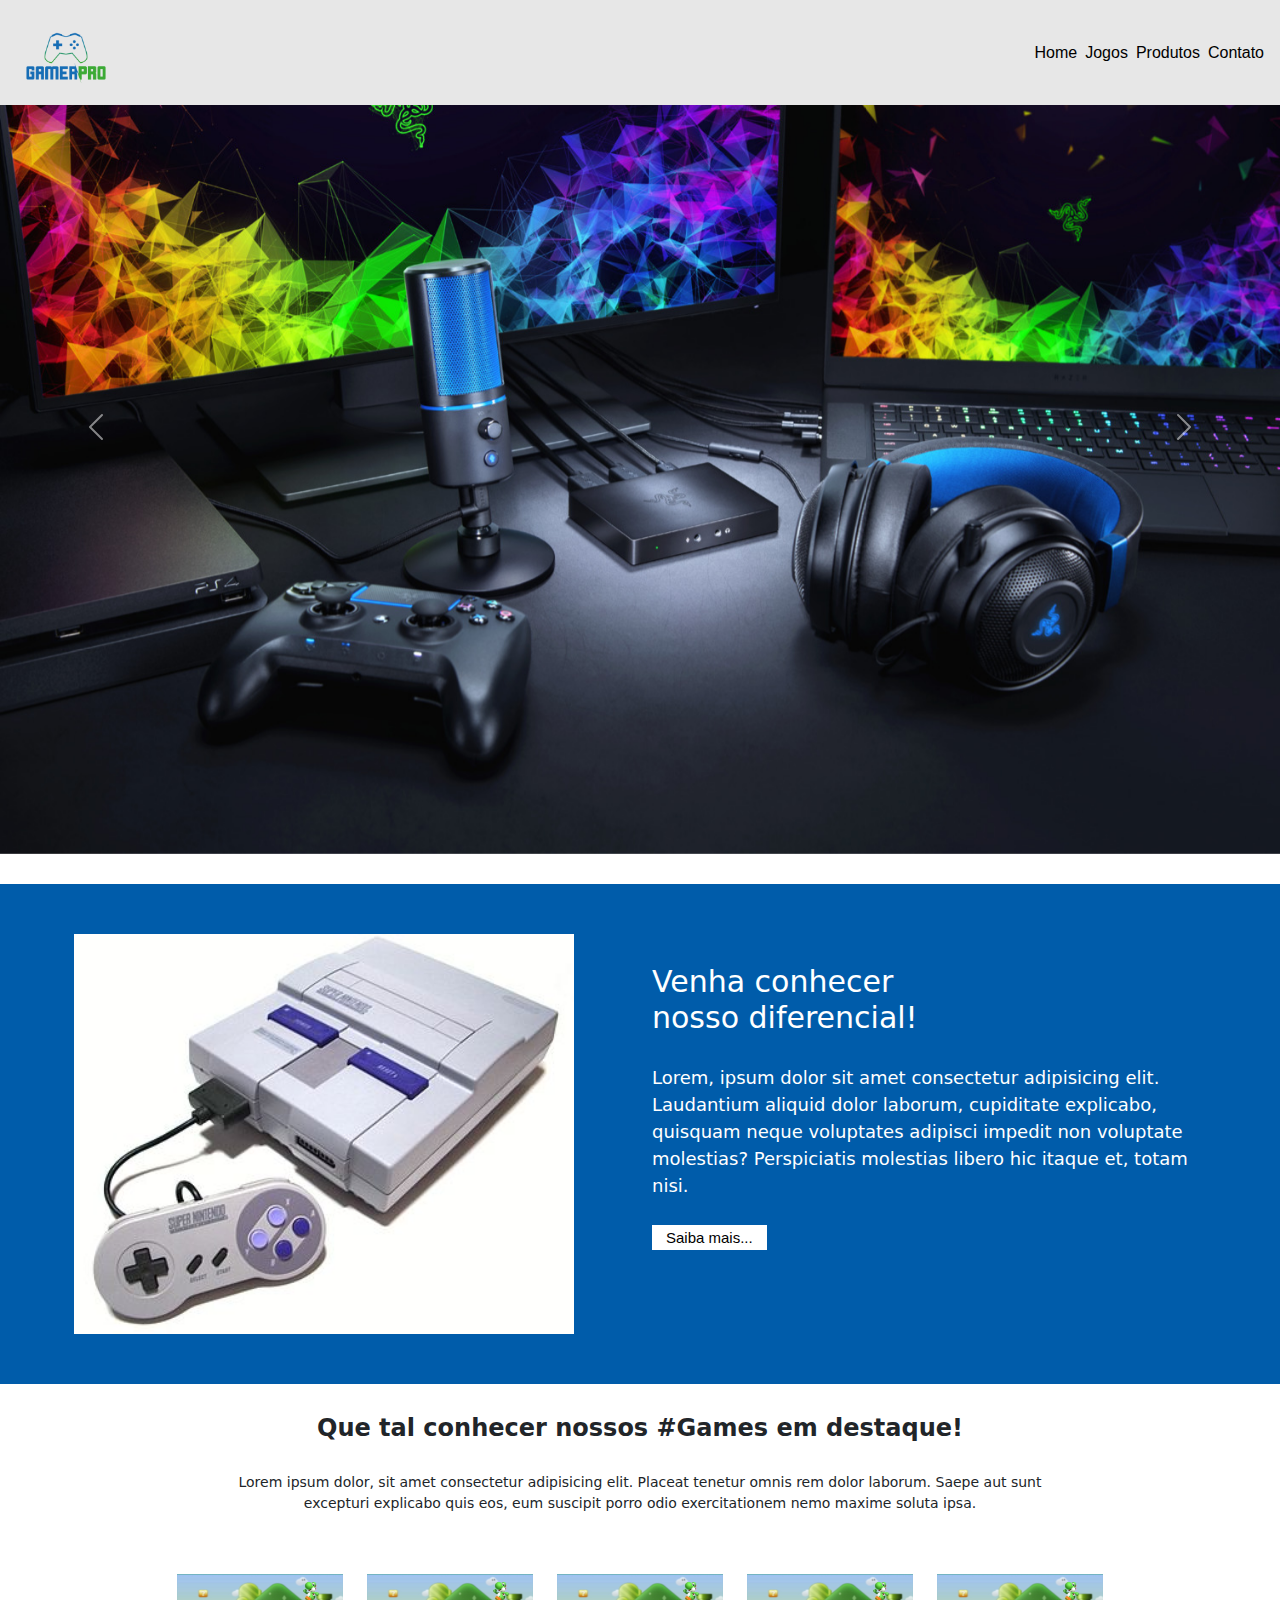
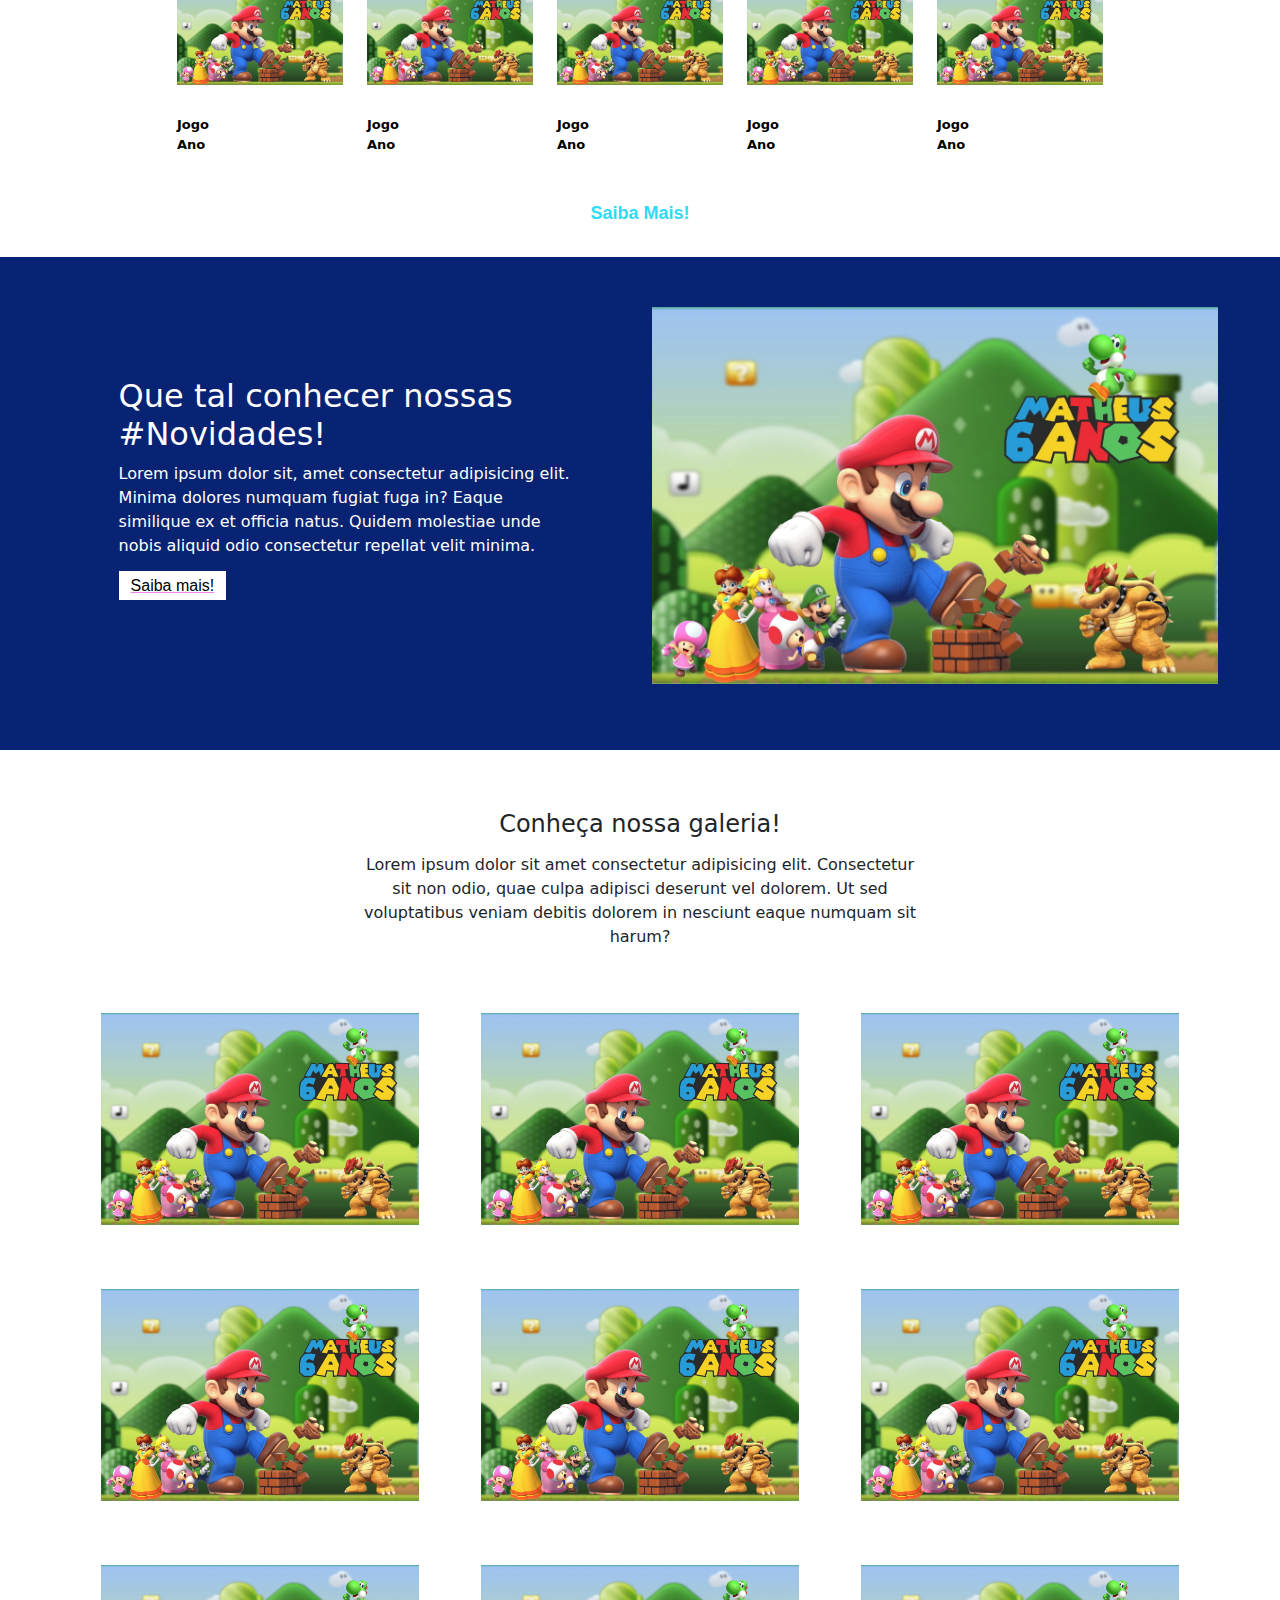
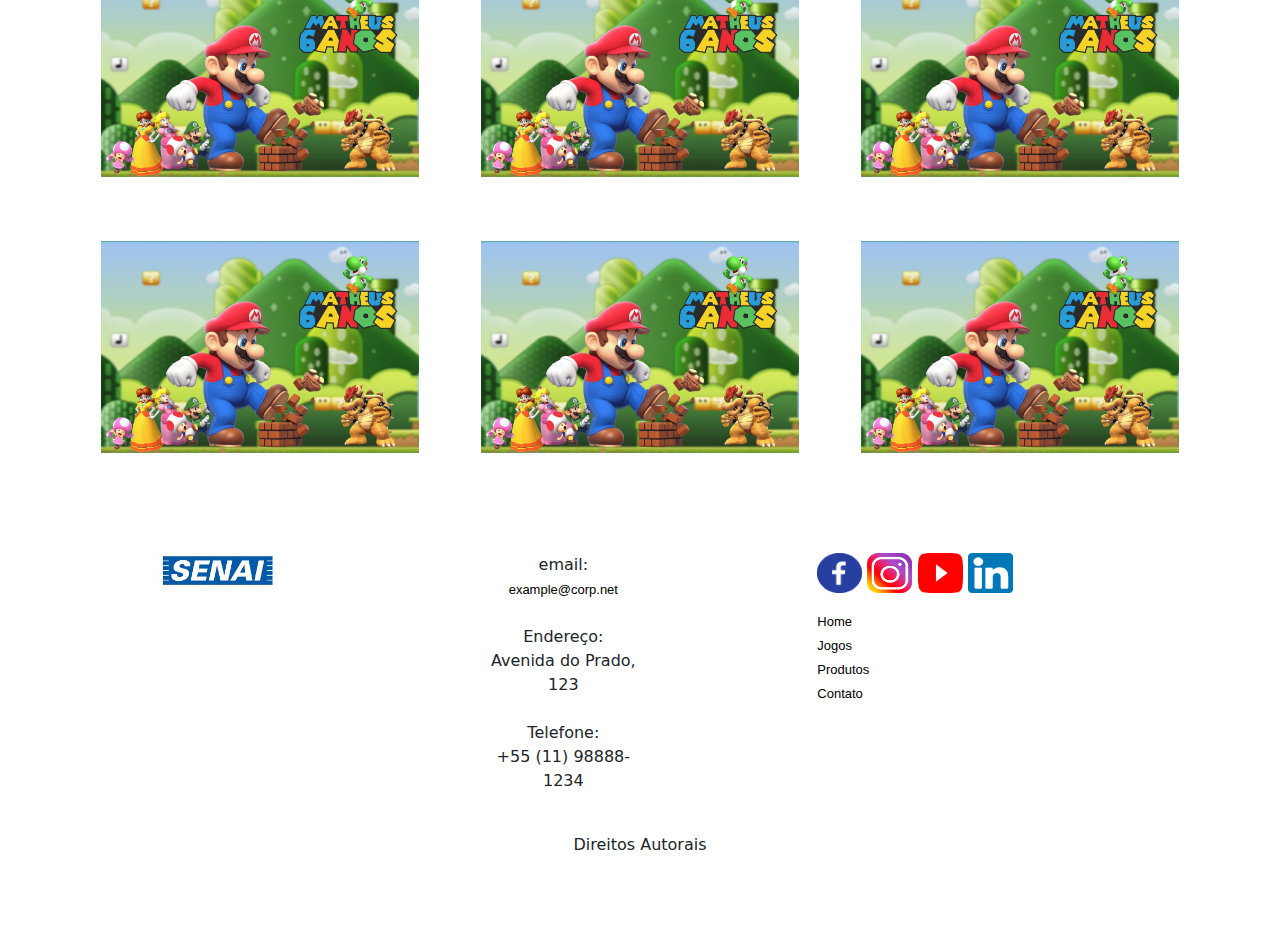
==== contato.html @ f7aa0a2d "PRJ GamerPRO rev.9" ====
<!DOCTYPE html>
<html lang="pt-br">
<head>
    <meta charset="UTF-8">
    <meta http-equiv="X-UA-Compatible" content="IE=edge">
    <meta name="viewport" content="width=device-width, initial-scale=1.0">
    <link rel="stylesheet" type="text/css" href="./bootstrap/css/bootstrap.min.css">
    <link rel="stylesheet" type="text/css" href="./css/style.css">
    <link rel="shortcut icon" href="./img/_ico/brazil-.ico">
    <title>.:: Site Games | GamerPRO ::.</title>
</head>
<body>
    <!-- Aula 27/09/2022 -->
    <!-- Início do Menu Responsivo-->
    <header id="header">
        <a id="logo" href="index.html"><img src="./img/selection/gamerPRO_logo.png" alt="Logo GamerPRO"></a>
        <nav id="nav">
            <button aria-label="Abrir Menu" id="btn-mobile" aria-haspopup="true" aria-controls="menu" aria-expanded="false">
                <span id="hamburger"></span>
            </button>
            <ul id="menu" role="menu">
                <li><a class="linkMenu" href="index.html">Home</a></li>
                <li><a class="linkMenu" href="jogos.html">Jogos</a></li>
                <li><a class="linkMenu" href="produtos.html">Produtos</a></li>
                <li><a class="linkMenu" href="contato.html">Contato</a></li>
            </ul>
        </nav>
    </header>
    <!-- Fim do menu responsivo -->

    <!-- Início do Carousel Página Principal -->
    <div id="carouselExampleInterval" class="carousel slide" data-bs-ride="carousel">
        <div class="carousel-inner">
                <div class="carousel-item active" data-bs-interval="500">
                    <img src="./img/selection/slide_01.png"
                    class="d-block w-100"
                    alt="..."
                    />
                </div>
                <div class="carousel-item" data-bs-interval="1000">
                    <img src="./img/selection/slide_02.jpg"
                    class="d-block w-100"
                    alt="..."
                    />
                </div>
                <div class="carousel-item">
                    <img src="./img/selection/slide_03.jpg"
                    class="d-block w-100"
                    alt="..."
                    />
                </div>
            </div>   
            <button
                class="carousel-control-prev"
                data-bs-target="#carouselExampleInterval"
                type="button"
                data-bs-slide="prev"
            >
            <span class="carousel-control-prev-icon" aria-hidden="true"></span>
            <span class="visually-hidden">Anterior</span>
            </button>
            <button
                class="carousel-control-next"
                data-bs-target="#carouselExampleInterval"
                type="button"
                data-bs-slide="next"
            >
            <span class="carousel-control-next-icon" aria-hidden="true"></span>
            <span class="visually-hidden">Próximo</span>
            </button>
    </div>
    <!-- Fim do Carousel da Página Principal-->
    <!-- Início do Banner -->
    <div class="section-banner-home">
        <div class="container-fluid">
            <div class="row m-0">
                <div class="col-12 col-md-6">
                    <figure>
                        <img src="./img/400px-Super_Nintendo.jpg" class="img-fluid" alt="banner-home">
                    </figure>
                </div>
                <div class="col-12 col-md-6">
                    <section class="texto-banner d-none d-md-block">
                        <h1>Venha conhecer nosso diferencial!</h1>
                        <p class="d-none d-md-block">Lorem, ipsum dolor sit amet consectetur adipisicing elit. Laudantium aliquid dolor laborum, cupiditate explicabo, quisquam neque voluptates adipisci impedit non voluptate molestias? Perspiciatis molestias libero hic itaque et, totam nisi.</p>
                        <a href="jogos.html">Saiba mais...</a>
                    </section>
                </div>
            </div>
        </div>
    </div>
    <!-- Fim Banner -->
    <!-- Início Área Destaque-->
    <div class="destaque">
        <div class="container">
            <div class="row d-flex justify-content-center">
                <!-- início da tag section com texto de destaque -->
                <section class="col-12">
                    <h2>Que tal conhecer nossos #Games em destaque!</h2>
                    <p>Lorem ipsum dolor, sit amet consectetur adipisicing elit. Placeat tenetur omnis rem dolor laborum. Saepe aut sunt excepturi explicabo quis eos, eum suscipit porro odio exercitationem nemo maxime soluta ipsa.</p>
                </section>
                <!-- Fim da tag section com o texto de destaque-->
                <!-- Início Imagem 1 -->
                <div class="col-6 col-md-2 pr-0">
                    <figure>
                        <a href="jogos.html"><img src="./img/painel-super-mario-bros.jpg" alt="Galeria" width="100%"></a>
                        <figcaption>Jogo <br> Ano </figcaption>
                    </figure>
                </div>
                <!-- Fim Imagem 1 -->
                <!-- Início Imagem 2 -->
                <div class="col-6 col-md-2 pr-0">
                    <figure>
                        <a href="jogos.html"><img src="./img/painel-super-mario-bros.jpg" alt="Galeria" width="100%"></a>
                        <figcaption>Jogo <br> Ano </figcaption>
                    </figure>
                </div>
                <!-- Fim Imagem 2 -->
                <!-- Início Imagem 3 -->
                <div class="col-6 col-md-2 pr-0">
                    <figure>
                        <a href="jogos.html"><img src="./img/painel-super-mario-bros.jpg" alt="Galeria" width="100%"></a>
                        <figcaption>Jogo <br> Ano </figcaption>
                    </figure>
                </div>
                <!-- Fim Imagem 3 -->
                <!-- Início Imagem 4 -->
                <div class="col-6 col-md-2 pr-0">
                    <figure>
                        <a href="jogos.html"><img src="./img/painel-super-mario-bros.jpg" alt="Galeria" width="100%"></a>
                        <figcaption>Jogo <br> Ano </figcaption>
                    </figure>
                </div>
                <!-- Fim Imagem 4 -->
                <!-- Início Imagem 5 -->
                <div class="col-6 col-md-2 pr-0">
                    <figure>
                        <a href="jogos.html"><img src="./img/painel-super-mario-bros.jpg" alt="Galeria" width="100%"></a>
                        <figcaption>Jogo <br> Ano </figcaption>
                    </figure>
                </div>
                <!-- Fim Imagem 5 -->
                
                <!-- Início saiba mais -->
                <div class="col-12">
                    <a href="#">Saiba Mais!</a>
                </div>
                <!-- Fim saiba mais -->
            </div>
        </div>
    </div>
    <!-- Início área novidades -->
    <div class="novidades">
        <div class="container-fluid">
            <div class="row">
                <!-- início texto novidades-->
                <div class="col-md-6">
                    <section class="text-body">
                        <h2>Que tal conhecer nossas #Novidades!</h2>
                        <p>Lorem ipsum dolor sit, amet consectetur adipisicing elit. Minima dolores numquam fugiat fuga in? Eaque similique ex et officia natus. Quidem molestiae unde nobis aliquid odio consectetur repellat velit minima.</p>
                        <a class="btn-banner" href="#" target="_blank">Saiba mais!</a>
                    </section>
                </div>
                <!-- fim texto novidades -->
                <!-- Início imagem novidades -->
                <div class="col-md-6">
                    <figure>
                        <img src="./img/painel-super-mario-bros.jpg" class="img-fluid" alt="banner-home">
                    </figure>
                </div>
                <!-- fim imagem novidades -->
            </div>
        </div>
    </div>
    <!-- Início Galeria -->
    <div class="galeria d-flex align-items-center">
        <div class="container">
            <div class="row">
                <!-- início texto galerias -->
                <div class="col-12">
                    <section class="texto-galeria">
                        <h2>Conheça nossa galeria!</h2>
                        <p>Lorem ipsum dolor sit amet consectetur adipisicing elit. Consectetur sit non odio, quae culpa adipisci deserunt vel dolorem. Ut sed voluptatibus veniam debitis dolorem in nesciunt eaque numquam sit harum?</p>
                    </section>
                </div>
                <!-- fim texto galerias-->
                <!-- início imagem 1 da galeria-->
                <div class="gallery col-6 col-md-3">
                    <img src="./img/painel-super-mario-bros.jpg" class="img-fluid" alt="img-galeria">
                </div>
                <!-- fim imagem 1 da galeria-->
                <!-- início imagem 2 da galeria-->
                <div class="gallery col-6 col-md-3">
                    <img src="./img/painel-super-mario-bros.jpg" class="img-fluid" alt="img-galeria">
                </div>
                <!-- fim imagem 2 da galeria-->
                <!-- início imagem 3 da galeria-->
                <div class="gallery col-6 col-md-3">
                    <img src="./img/painel-super-mario-bros.jpg" class="img-fluid" alt="img-galeria">
                </div>
                <!-- fim imagem 3 da galeria-->
                <!-- início imagem 4 da galeria-->
                <div class="gallery col-6 col-md-3">
                    <img src="./img/painel-super-mario-bros.jpg" class="img-fluid" alt="img-galeria">
                </div>
                <!-- fim imagem 4 da galeria-->
                <!-- início imagem 5 da galeria-->
                <div class="gallery col-6 col-md-3">
                    <img src="./img/painel-super-mario-bros.jpg" class="img-fluid" alt="img-galeria">
                </div>
                <!-- fim imagem 5 da galeria-->
                <!-- início imagem 6 da galeria-->
                <div class="gallery col-6 col-md-3">
                    <img src="./img/painel-super-mario-bros.jpg" class="img-fluid" alt="img-galeria">
                </div>
                <!-- fim imagem 6 da galeria-->
                <!-- início imagem 7 da galeria-->
                <div class="gallery col-6 col-md-3">
                    <img src="./img/painel-super-mario-bros.jpg" class="img-fluid" alt="img-galeria">
                </div>
                <!-- fim imagem 7 da galeria-->
                <!-- início imagem 8 da galeria-->
                <div class="gallery col-6 col-md-3">
                    <img src="./img/painel-super-mario-bros.jpg" class="img-fluid" alt="img-galeria">
                </div>
                <!-- fim imagem 8 da galeria-->
                <!-- início imagem 9 da galeria-->
                <div class="gallery col-6 col-md-3">
                    <img src="./img/painel-super-mario-bros.jpg" class="img-fluid" alt="img-galeria">
                </div>
                <!-- fim imagem 9 da galeria-->
                <!-- início imagem 10 da galeria-->
                <div class="gallery col-6 col-md-3">
                    <img src="./img/painel-super-mario-bros.jpg" class="img-fluid" alt="img-galeria">
                </div>
                <!-- fim imagem 10 da galeria-->
                <!-- início imagem 11 da galeria-->
                <div class="gallery col-6 col-md-3">
                    <img src="./img/painel-super-mario-bros.jpg" class="img-fluid" alt="img-galeria">
                </div>
                <!-- fim imagem 11 da galeria-->
                <!-- início imagem 12 da galeria-->
                <div class="gallery col-6 col-md-3">
                    <img src="./img/painel-super-mario-bros.jpg" class="img-fluid" alt="img-galeria">
                </div>
                <!-- fim imagem 12 da galeria-->

                <!-- início footer -->
                <footer class="rodape">
                    <div class="container">
                        <div class="row m-0">
                            <!-- início da logomarca -->
                            <div class="col-md-4">
                                <figure>
                                    <img src="./img/senai_small.jpg" alt="logo-rodape" width="40%">
                                </figure>
                            </div>
                            <!-- fim da logomarcar -->
                            <!-- início do texto rodape -->
                            <div class="col-md-4">
                                <div class="info-contato">
                                    <p>email:</p>
                                    <p><a href="mailto:example@corp.net">example@corp.net</a></p><br>
                                    <p>Endereço:</p>
                                    <p>Avenida do Prado, 123</p><br>
                                    <p>Telefone:</p>
                                    <p>+55 (11) 98888-1234</p>
                                </div>
                            </div>
                            <!-- fim do texto -->
                            <!-- início das mídias sociais -->
                            <div class="col-md-4">
                                <figure class="redes-sociais">
                                    <a href="https://facebook.com"><img src="./img/face.png"></a>
                                    <a href="https://instagram.com"><img src="./img/insta.png"></a>
                                    <a href="https://youtube.com"><img src="./img/youtube.png"></a>
                                    <a href="https://linkedin.com"><img src="./img/linkedin.png"></a>
                                </figure>
                                <br>
                                <!-- Repetir opções do menu do Site -->
                                <a href="index.html">Home</a><br>
                                <a href="#">Jogos</a><br>
                                <a href="#">Produtos</a><br>
                                <a href="#">Contato</a><br>
                            </div>
                            <!-- fim das mídias sociais -->
                            <div class="col-12">
                                <p class="direitos">Direitos Autorais</p>
                            </div>
                            <!-- fim direitos autorais -->
                        </div>
                    </div>
                </footer>
                <!-- fim texto galeria -->
            </div>
        </div>
    </div>

</body>

    <script type="text/javascript" src="./bootstrap/js/bootstrap.min.js"></script>

    <script type="text/javascript" src="./js/script_menu.js"></script>

</html>
---- css/style.css ----
/* Aula 27/09/2022 - Aplicando definições em CSS - Projeto GamerPRO */
body, ul {
    margin: 0px;
    padding: 0px;
}
a {
   color: black;
   text-decoration: none;
   font-family: sans-serif; 
}
#header #menu a:hover {
    background: rgba(0, 0, 0, 0.05); 
}
#logo img {
    float: left;
    height: 80px;
    position: relative;
    top: 5px;
    left: 10px;
}

#header {
    width: 100%;
    position: fixed; /* Adicionando Position e Z-Index */
    z-index: 90;
    box-sizing: border-box;
    height: 105px;
    padding: 1rem;
    display: flex;
    align-items: center;
    justify-content: space-between;
    background: #e7e7e7;
}
#menu {
    display: flex;
    list-style: none;
    gap: 0.5rem;
}
#btn-mobile {
    display: none;
}
#carouselExampleInterval {
    position: relative;
    z-index: 10;
    gap: 0.5rem;
}
#carouselExampleInterval img {
    height: auto;
}

@media (max-width: 600px) {
    #menu {
        display: block;
        position: absolute;
        width: 15em;
        top: 70px;
        right: 0px;
        background: #e7e7e7;
        transition: 0.6s;
        z-index: 1000;
        height: 0px;
        padding-left: 5px;
        visibility: hidden;
        overflow-y: hidden;
    }
    #menu li {
        padding-top: 30px;
        padding-bottom: 0px;
        margin: 0 1rem;
        border-bottom: 2px solid rgba(0, 0, 0, 0.05);
    }
    #nav.active #menu {
        height: calc(100vh - 70px); /* em PX é o tamanha da FAIXA do MENU*/
        visibility: visible;
        overflow-y: hidden;
    }
    #btn-mobile {
        display: flex;
        padding: 0.5rem 1rem;
        font-size: 1rem;
        border: none;
        background: none;
        cursor: pointer;
        gap: 0.5rem;
    }
    #hamburger {
        border-top: 2px solid;
        width: 25px;
    }
    #hamburger::after,
    #hamburger::before {
        content: '';
        display: block;
        width: 25px;
        height: 2px;
        background: currentColor;
        margin-top: 5px;
        transition: 0.3s;
        position: relative;
    }
    #nav.active #hamburger {
        border-top-color: transparent;
    }
    #nav.active #hamburger::before {
        transform: rotate(135deg);
    }
    #nav.active #hamburger::after {
        transform: rotate(-135deg);
        top: -7px;
    }
    /* CSS página media.html */

    .embed-container {
        position: relative;
        padding-bottom: 56,25%;
        height: 100px;
        max-width: 100%;
        margin-top: 30px;
        margin-bottom: 30px;
        padding-top: 100px;
    }

    .embed-container iframe, .embed-container object, .embed-container embed {
        position: relative;
        top: 0;
        left: 0;
        width: 100%;
        height: 100%;
    }

}

/* CSS configurando Banner */

.section-banner-home {
    width: 100%;
    height: 500px;
    padding: 50px;
    margin: 30px auto;
    background-color: #005caa;
}
.section-banner-home img {
    height: 400px;
}
.section-banner-home .texto-banner {
    margin-top: 30px;
    font-size: 22px;
}
.section-banner-home .texto-banner h1 {
    font-size: 30px;
    width: 60%;
    font-weight: 500;
    padding-bottom: 20px; /* Margem interna do texto */
    color: #fff;
}

.section-banner-home .texto-banner p {
    font-size: 18px;
    margin-bottom: 20px; /* Margem externa abaixo do texto */
    color: #fff;
}
.section-banner-home .texto-banner a {
    color: #000;
    text-decoration: none;
    background-color: #fff;
    padding: 4px 14px;
    font-size: 15px;
}
/* CSS Destaque */
.destaque h2 {
    text-align: center;
    font-size: 24px;
    font-weight: bold;
}
.destaque p {
    width: 77%;
    text-align: center;
    font-size: 14px;
    margin: 30px auto;
}
.destaque figcaption {
    font-size: 13px;
    color: #000;
    text-decoration: none;
    font-weight: bold;
}
.destaque a {
    justify-content: center;
    display: flex;
    text-decoration: none;
    color: #30dcf4;
    font-size: 18px;
    font-weight: bold;
    margin: 30px 0;
}
/* Fim CSS Destaque */
/* Início CSS Novidades */
.novidades {
    background-color: #082373;
    padding: 50px;
}
.novidades .text-body{
    width: 80%;
    margin: 70px auto;
}
.novidades h2 {
    color: #fff;
}
.novidades p {
    color: #fff;
}
.novidades a {
    color: #000;
    text-decoration: underline;
    text-decoration-color: violet;
    padding: 6px 12px;
    background-color: #fff;
    font-weight: 400;
}
/* Fim CSS novidades */
/* Início CSS Galeria */
.galeria {
    margin: 60px auto 20px;
}
.galeria h2 {
    text-align: center;
    font-size: 24px;
}
.galeria p {
    text-align: center;
    width: 50%;
    margin: 14px auto 50px;
}
.galeria .gallery {
    width: 30%;
    margin: 14px auto 50px;
}
/* Fim CSS Galeria */
/* Início CSS Footer */
.rodape {
    padding: 50px 50px 0;
}
.rodape .info-contato p {
    margin: 0px;
}
.rodape a {
    text-decoration: none;
    color: #000;
    font-size: 13px;
}
.rodape a:hover {
    font-weight: bold;
}
.rodape .redes-sociais {
    display: inline-block;
}
.rodape .redes-sociais img {
    width: 45px;
    height: 40px;
}
.rodape p.direitos {
    text-align: center;
    margin-top: 40px;
}

/* CSS página media.html */

.embed-container {
    position: relative;
    padding-bottom: 56,25%;
    height: 100px;
    max-width: 100%;
    margin-top: 30px;
    margin-bottom: 30px;
    padding-top: 100px;
}

.embed-container iframe, .embed-container object, .embed-container embed {
    position: relative;
    top: 0;
    left: 0;
    width: 100%;
    height: 100%;
}
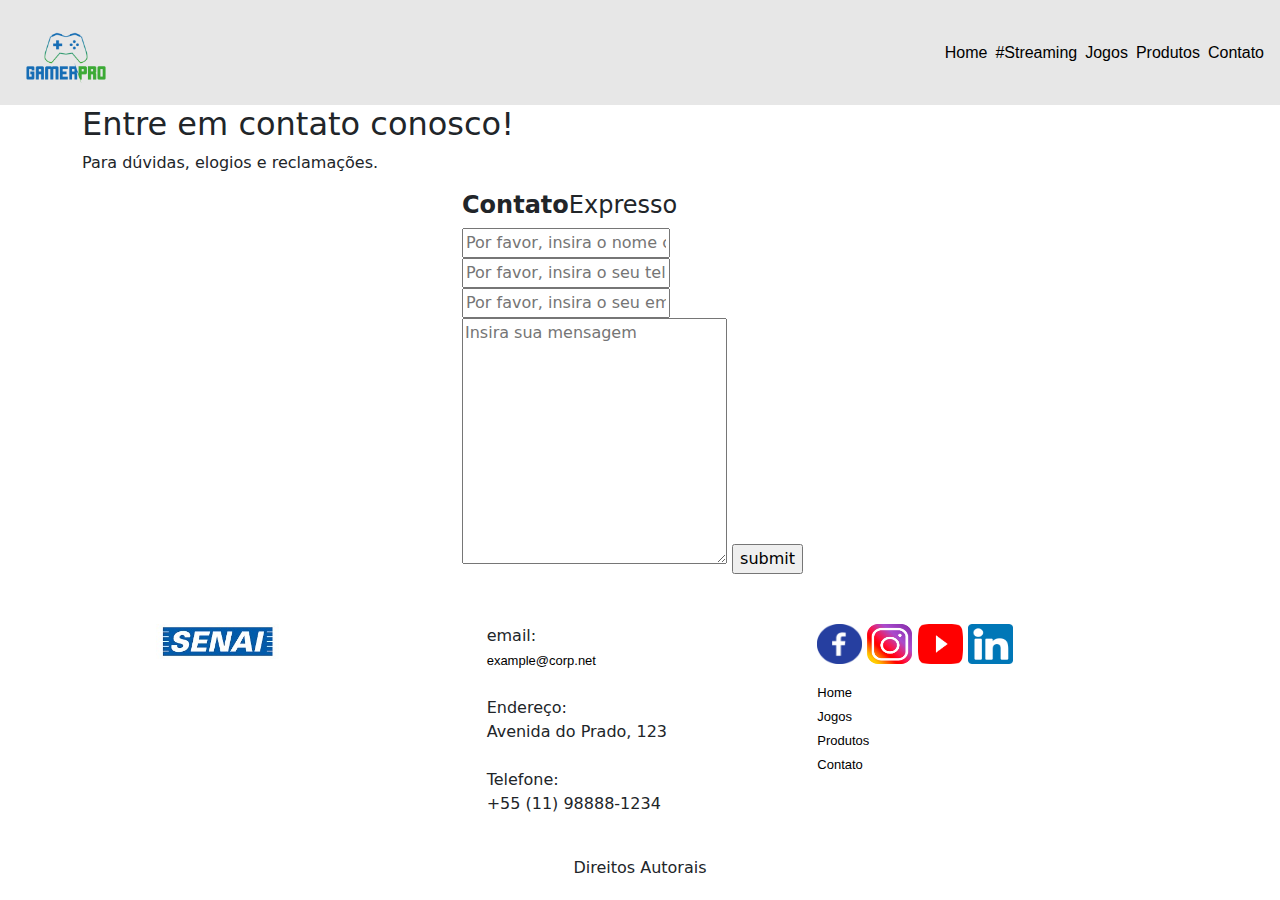
==== commit d7c632c9: "PRJ GamerPRO - Videos rev.13" ====
--- a/contato.html
+++ b/contato.html
@@ -20,6 +20,7 @@
             </button>
             <ul id="menu" role="menu">
                 <li><a class="linkMenu" href="index.html">Home</a></li>
+                <li><a class="linkMenu" href="media.html">#Streaming</a></li>
                 <li><a class="linkMenu" href="jogos.html">Jogos</a></li>
                 <li><a class="linkMenu" href="produtos.html">Produtos</a></li>
                 <li><a class="linkMenu" href="contato.html">Contato</a></li>
@@ -27,223 +28,35 @@
         </nav>
     </header>
     <!-- Fim do menu responsivo -->
-
-    <!-- Início do Carousel Página Principal -->
-    <div id="carouselExampleInterval" class="carousel slide" data-bs-ride="carousel">
-        <div class="carousel-inner">
-                <div class="carousel-item active" data-bs-interval="500">
-                    <img src="./img/selection/slide_01.png"
-                    class="d-block w-100"
-                    alt="..."
-                    />
-                </div>
-                <div class="carousel-item" data-bs-interval="1000">
-                    <img src="./img/selection/slide_02.jpg"
-                    class="d-block w-100"
-                    alt="..."
-                    />
-                </div>
-                <div class="carousel-item">
-                    <img src="./img/selection/slide_03.jpg"
-                    class="d-block w-100"
-                    alt="..."
-                    />
-                </div>
-            </div>   
-            <button
-                class="carousel-control-prev"
-                data-bs-target="#carouselExampleInterval"
-                type="button"
-                data-bs-slide="prev"
-            >
-            <span class="carousel-control-prev-icon" aria-hidden="true"></span>
-            <span class="visually-hidden">Anterior</span>
-            </button>
-            <button
-                class="carousel-control-next"
-                data-bs-target="#carouselExampleInterval"
-                type="button"
-                data-bs-slide="next"
-            >
-            <span class="carousel-control-next-icon" aria-hidden="true"></span>
-            <span class="visually-hidden">Próximo</span>
-            </button>
-    </div>
-    <!-- Fim do Carousel da Página Principal-->
-    <!-- Início do Banner -->
-    <div class="section-banner-home">
-        <div class="container-fluid">
-            <div class="row m-0">
-                <div class="col-12 col-md-6">
-                    <figure>
-                        <img src="./img/400px-Super_Nintendo.jpg" class="img-fluid" alt="banner-home">
-                    </figure>
-                </div>
-                <div class="col-12 col-md-6">
-                    <section class="texto-banner d-none d-md-block">
-                        <h1>Venha conhecer nosso diferencial!</h1>
-                        <p class="d-none d-md-block">Lorem, ipsum dolor sit amet consectetur adipisicing elit. Laudantium aliquid dolor laborum, cupiditate explicabo, quisquam neque voluptates adipisci impedit non voluptate molestias? Perspiciatis molestias libero hic itaque et, totam nisi.</p>
-                        <a href="jogos.html">Saiba mais...</a>
-                    </section>
-                </div>
-            </div>
-        </div>
-    </div>
-    <!-- Fim Banner -->
-    <!-- Início Área Destaque-->
-    <div class="destaque">
+    
+    <!-- Início Form Contato-->
+    <div class="contato">
         <div class="container">
             <div class="row d-flex justify-content-center">
-                <!-- início da tag section com texto de destaque -->
+                <!-- início da tag section com texto de contato -->
                 <section class="col-12">
-                    <h2>Que tal conhecer nossos #Games em destaque!</h2>
-                    <p>Lorem ipsum dolor, sit amet consectetur adipisicing elit. Placeat tenetur omnis rem dolor laborum. Saepe aut sunt excepturi explicabo quis eos, eum suscipit porro odio exercitationem nemo maxime soluta ipsa.</p>
+                    <h2>Entre em contato conosco!</h2>
+                    <p>Para dúvidas, elogios e reclamações.</p>
                 </section>
-                <!-- Fim da tag section com o texto de destaque-->
-                <!-- Início Imagem 1 -->
-                <div class="col-6 col-md-2 pr-0">
-                    <figure>
-                        <a href="jogos.html"><img src="./img/painel-super-mario-bros.jpg" alt="Galeria" width="100%"></a>
-                        <figcaption>Jogo <br> Ano </figcaption>
-                    </figure>
+
+                <!-- Fim da tag section com o texto de contato-->
+                <!-- Início Formulário -->
+                <div class="col-md-4">
+                    <div class="form_main">
+                        <h4 class="heading"><strong>Contato</strong>Expresso <span></span></h4>
+                        <div class="form">
+                            <form action="#" method="post" id="contactFrm" name="contactFrm">
+                                <input type="text" required="" placeholder="Por favor, insira o nome completo" value="" name="name" class="txt">
+                                <input type="text" required="" placeholder="Por favor, insira o seu telefone" value="" name="mob" class="txt">
+                                <input type="text" required="" placeholder="Por favor, insira o seu email" value="" name="email" class="txt">
+
+                                <textarea placeholder="Insira sua mensagem" name="mess" type="text" class="text_3" cols="30" rows="10"></textarea>
+                                <input type="submit" value="submit" name="submit" class="txt2">
+                            </form>
+                        </div>
+                    </div>
                 </div>
-                <!-- Fim Imagem 1 -->
-                <!-- Início Imagem 2 -->
-                <div class="col-6 col-md-2 pr-0">
-                    <figure>
-                        <a href="jogos.html"><img src="./img/painel-super-mario-bros.jpg" alt="Galeria" width="100%"></a>
-                        <figcaption>Jogo <br> Ano </figcaption>
-                    </figure>
-                </div>
-                <!-- Fim Imagem 2 -->
-                <!-- Início Imagem 3 -->
-                <div class="col-6 col-md-2 pr-0">
-                    <figure>
-                        <a href="jogos.html"><img src="./img/painel-super-mario-bros.jpg" alt="Galeria" width="100%"></a>
-                        <figcaption>Jogo <br> Ano </figcaption>
-                    </figure>
-                </div>
-                <!-- Fim Imagem 3 -->
-                <!-- Início Imagem 4 -->
-                <div class="col-6 col-md-2 pr-0">
-                    <figure>
-                        <a href="jogos.html"><img src="./img/painel-super-mario-bros.jpg" alt="Galeria" width="100%"></a>
-                        <figcaption>Jogo <br> Ano </figcaption>
-                    </figure>
-                </div>
-                <!-- Fim Imagem 4 -->
-                <!-- Início Imagem 5 -->
-                <div class="col-6 col-md-2 pr-0">
-                    <figure>
-                        <a href="jogos.html"><img src="./img/painel-super-mario-bros.jpg" alt="Galeria" width="100%"></a>
-                        <figcaption>Jogo <br> Ano </figcaption>
-                    </figure>
-                </div>
-                <!-- Fim Imagem 5 -->
-                
-                <!-- Início saiba mais -->
-                <div class="col-12">
-                    <a href="#">Saiba Mais!</a>
-                </div>
-                <!-- Fim saiba mais -->
-            </div>
-        </div>
-    </div>
-    <!-- Início área novidades -->
-    <div class="novidades">
-        <div class="container-fluid">
-            <div class="row">
-                <!-- início texto novidades-->
-                <div class="col-md-6">
-                    <section class="text-body">
-                        <h2>Que tal conhecer nossas #Novidades!</h2>
-                        <p>Lorem ipsum dolor sit, amet consectetur adipisicing elit. Minima dolores numquam fugiat fuga in? Eaque similique ex et officia natus. Quidem molestiae unde nobis aliquid odio consectetur repellat velit minima.</p>
-                        <a class="btn-banner" href="#" target="_blank">Saiba mais!</a>
-                    </section>
-                </div>
-                <!-- fim texto novidades -->
-                <!-- Início imagem novidades -->
-                <div class="col-md-6">
-                    <figure>
-                        <img src="./img/painel-super-mario-bros.jpg" class="img-fluid" alt="banner-home">
-                    </figure>
-                </div>
-                <!-- fim imagem novidades -->
-            </div>
-        </div>
-    </div>
-    <!-- Início Galeria -->
-    <div class="galeria d-flex align-items-center">
-        <div class="container">
-            <div class="row">
-                <!-- início texto galerias -->
-                <div class="col-12">
-                    <section class="texto-galeria">
-                        <h2>Conheça nossa galeria!</h2>
-                        <p>Lorem ipsum dolor sit amet consectetur adipisicing elit. Consectetur sit non odio, quae culpa adipisci deserunt vel dolorem. Ut sed voluptatibus veniam debitis dolorem in nesciunt eaque numquam sit harum?</p>
-                    </section>
-                </div>
-                <!-- fim texto galerias-->
-                <!-- início imagem 1 da galeria-->
-                <div class="gallery col-6 col-md-3">
-                    <img src="./img/painel-super-mario-bros.jpg" class="img-fluid" alt="img-galeria">
-                </div>
-                <!-- fim imagem 1 da galeria-->
-                <!-- início imagem 2 da galeria-->
-                <div class="gallery col-6 col-md-3">
-                    <img src="./img/painel-super-mario-bros.jpg" class="img-fluid" alt="img-galeria">
-                </div>
-                <!-- fim imagem 2 da galeria-->
-                <!-- início imagem 3 da galeria-->
-                <div class="gallery col-6 col-md-3">
-                    <img src="./img/painel-super-mario-bros.jpg" class="img-fluid" alt="img-galeria">
-                </div>
-                <!-- fim imagem 3 da galeria-->
-                <!-- início imagem 4 da galeria-->
-                <div class="gallery col-6 col-md-3">
-                    <img src="./img/painel-super-mario-bros.jpg" class="img-fluid" alt="img-galeria">
-                </div>
-                <!-- fim imagem 4 da galeria-->
-                <!-- início imagem 5 da galeria-->
-                <div class="gallery col-6 col-md-3">
-                    <img src="./img/painel-super-mario-bros.jpg" class="img-fluid" alt="img-galeria">
-                </div>
-                <!-- fim imagem 5 da galeria-->
-                <!-- início imagem 6 da galeria-->
-                <div class="gallery col-6 col-md-3">
-                    <img src="./img/painel-super-mario-bros.jpg" class="img-fluid" alt="img-galeria">
-                </div>
-                <!-- fim imagem 6 da galeria-->
-                <!-- início imagem 7 da galeria-->
-                <div class="gallery col-6 col-md-3">
-                    <img src="./img/painel-super-mario-bros.jpg" class="img-fluid" alt="img-galeria">
-                </div>
-                <!-- fim imagem 7 da galeria-->
-                <!-- início imagem 8 da galeria-->
-                <div class="gallery col-6 col-md-3">
-                    <img src="./img/painel-super-mario-bros.jpg" class="img-fluid" alt="img-galeria">
-                </div>
-                <!-- fim imagem 8 da galeria-->
-                <!-- início imagem 9 da galeria-->
-                <div class="gallery col-6 col-md-3">
-                    <img src="./img/painel-super-mario-bros.jpg" class="img-fluid" alt="img-galeria">
-                </div>
-                <!-- fim imagem 9 da galeria-->
-                <!-- início imagem 10 da galeria-->
-                <div class="gallery col-6 col-md-3">
-                    <img src="./img/painel-super-mario-bros.jpg" class="img-fluid" alt="img-galeria">
-                </div>
-                <!-- fim imagem 10 da galeria-->
-                <!-- início imagem 11 da galeria-->
-                <div class="gallery col-6 col-md-3">
-                    <img src="./img/painel-super-mario-bros.jpg" class="img-fluid" alt="img-galeria">
-                </div>
-                <!-- fim imagem 11 da galeria-->
-                <!-- início imagem 12 da galeria-->
-                <div class="gallery col-6 col-md-3">
-                    <img src="./img/painel-super-mario-bros.jpg" class="img-fluid" alt="img-galeria">
-                </div>
-                <!-- fim imagem 12 da galeria-->
+                <!-- Fim Formulario -->
 
                 <!-- início footer -->
                 <footer class="rodape">
--- a/css/style.css
+++ b/css/style.css
@@ -21,7 +21,7 @@
 
 #header {
     width: 100%;
-    position: fixed; /* Adicionando Position e Z-Index */
+    position: relative; /* Adicionando Position e Z-Index */
     z-index: 90;
     box-sizing: border-box;
     height: 105px;
@@ -112,12 +112,20 @@
 
     .embed-container {
         position: relative;
-        padding-bottom: 56,25%;
-        height: 100px;
+        padding-bottom: 0;
+        height: auto;
         max-width: 100%;
-        margin-top: 30px;
-        margin-bottom: 30px;
-        padding-top: 100px;
+        margin-top: 10px;
+        margin-bottom: 0;
+        padding-top: 0;
+        padding-left: 30px;
+        padding-right: 30px;
+    }
+    
+    .embed-container h2 {
+        text-align: center;
+        font-size: 24px;
+        font-weight: bold;
     }
 
     .embed-container iframe, .embed-container object, .embed-container embed {
@@ -126,6 +134,12 @@
         left: 0;
         width: 100%;
         height: 100%;
+        /* border: solid thick rgb(213, 213, 213); */
+        border-radius: 1em;
+        box-shadow: gray 0.5em 0.5em 0.3em;
+    }
+    .embed-container .col-sm{
+        margin-top: 10px;
     }
 
 }
@@ -136,7 +150,7 @@
     width: 100%;
     height: 500px;
     padding: 50px;
-    margin: 30px auto;
+    margin: 18px auto;
     background-color: #005caa;
 }
 .section-banner-home img {
@@ -263,16 +277,24 @@
     margin-top: 40px;
 }
 
-/* CSS página media.html */
+    /* CSS página media.html */
 
 .embed-container {
     position: relative;
-    padding-bottom: 56,25%;
-    height: 100px;
+    padding-bottom: 0;
+    height: auto;
     max-width: 100%;
-    margin-top: 30px;
-    margin-bottom: 30px;
-    padding-top: 100px;
+    margin-top: 18px;
+    margin-bottom: 0;
+    padding-top: 0;
+    padding-left: 30px;
+    padding-right: 30px;
+}
+
+.embed-container h2 {
+    text-align: center;
+    font-size: 24px;
+    font-weight: bold;
 }
 
 .embed-container iframe, .embed-container object, .embed-container embed {
@@ -281,4 +303,12 @@
     left: 0;
     width: 100%;
     height: 100%;
-}+    /* border: solid thick rgb(213, 213, 213); */
+    border-radius: 1em;
+    box-shadow: gray 0.5em 0.5em 0.3em;
+}
+
+.embed-container .col-sm{
+    margin-top: 10px;
+}
+
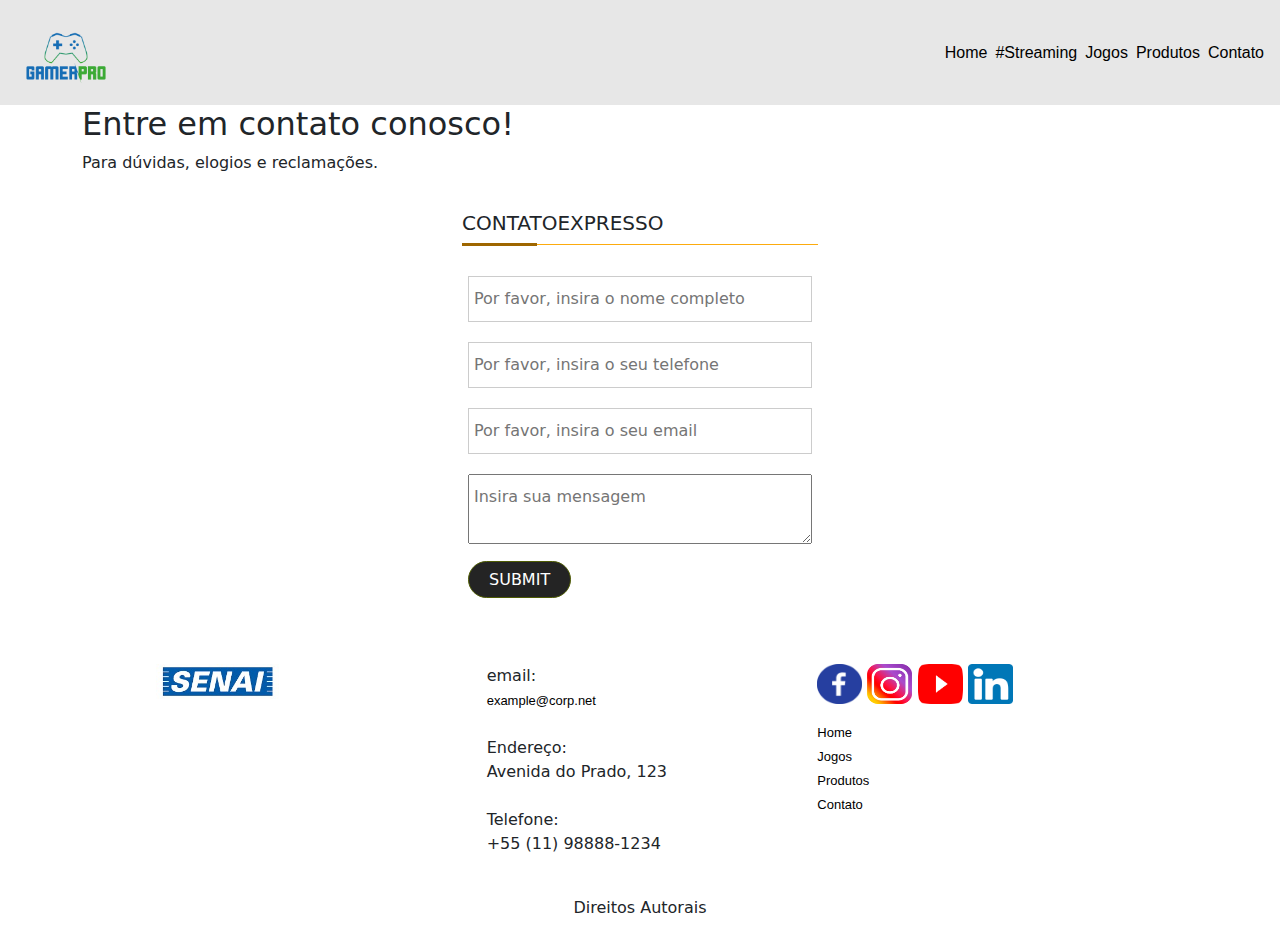
==== commit 25df3367: "PRJ GamerPRO rev.14" ====
--- a/contato.html
+++ b/contato.html
@@ -50,9 +50,9 @@
                                 <input type="text" required="" placeholder="Por favor, insira o seu telefone" value="" name="mob" class="txt">
                                 <input type="text" required="" placeholder="Por favor, insira o seu email" value="" name="email" class="txt">
 
-                                <textarea placeholder="Insira sua mensagem" name="mess" type="text" class="text_3" cols="30" rows="10"></textarea>
-                                <input type="submit" value="submit" name="submit" class="txt2">
+                                <textarea placeholder="Insira sua mensagem" name="mess" type="text" class="text_3" ></textarea>                                
                             </form>
+                            <input type="submit" value="submit" name="submit" class="txt2">
                         </div>
                     </div>
                 </div>
--- a/css/style.css
+++ b/css/style.css
@@ -141,6 +141,68 @@
     .embed-container .col-sm{
         margin-top: 10px;
     }
+    /* CSS Contato */
+
+    .form_main {
+        width: 100%;
+    }
+    .form_main h4 {
+        font-family: system-ui, -apple-system, BlinkMacSystemFont, 'Segoe UI', Roboto, Oxygen, Ubuntu, Cantarell, 'Open Sans', 'Helvetica Neue', sans-serif;
+        font-size: 20px;
+        font-weight: 300;
+        margin-bottom: 15px;
+        margin-top: 20px;
+        text-transform: uppercase;
+    }
+    .heading {
+        border-bottom: 1px solid #fcab0e;
+        padding-bottom: 9px;
+        position: relative;
+    }
+    .heading span {
+        background: #9e6600 none repeat scroll 0 0;
+        bottom: -2px;
+        height: 3px;
+        left: 0;
+        position: absolute;
+        width: 75px;
+    }
+    .form {
+        border-radius: 7px;
+        padding: 6px;
+    }
+    .txt[type="text"] {
+        border: 1px solid #ccc;
+        margin: 10px 0;
+        padding: 10px 0 10px 5px;
+        width: 100%;
+    }
+    .text_3[type="text"] {
+        margin: 10px 0 0;
+        padding: 10px 0 10px 5px;
+        width: 100%;
+    }
+    .txt2[type="submit"] {
+        background: #242424 none repeat scroll 0 0;
+        border: 1px solid #4f5c04;
+        border-radius: 25px;
+        color: #fff;
+        font-size: 16px;
+        font-style: normal;
+        line-height: 35px;
+        margin: 10px 0;
+        padding: 0;
+        text-transform: uppercase;
+        width: 30%;
+    }
+    .txt2:hover {
+        background: rgba(0, 0, 0, 0) none repeat scroll 0 0;
+        color: #5793ef;
+        transition: all 0.5s ease 0s;
+    }
+
+
+    
 
 }
 
@@ -148,7 +210,7 @@
 
 .section-banner-home {
     width: 100%;
-    height: 500px;
+    height: auto;
     padding: 50px;
     margin: 18px auto;
     background-color: #005caa;
@@ -312,3 +374,64 @@
     margin-top: 10px;
 }
 
+/* CSS Contato */
+
+.form_main {
+    width: 100%;
+}
+.form_main h4 {
+    font-family: system-ui, -apple-system, BlinkMacSystemFont, 'Segoe UI', Roboto, Oxygen, Ubuntu, Cantarell, 'Open Sans', 'Helvetica Neue', sans-serif;
+    font-size: 20px;
+    font-weight: 300;
+    margin-bottom: 15px;
+    margin-top: 20px;
+    text-transform: uppercase;
+}
+.heading {
+    border-bottom: 1px solid #fcab0e;
+    padding-bottom: 9px;
+    position: relative;
+}
+.heading span {
+    background: #9e6600 none repeat scroll 0 0;
+    bottom: -2px;
+    height: 3px;
+    left: 0;
+    position: absolute;
+    width: 75px;
+}
+.form {
+    border-radius: 7px;
+    padding: 6px;
+}
+.txt[type="text"] {
+    border: 1px solid #ccc;
+    margin: 10px 0;
+    padding: 10px 0 10px 5px;
+    width: 100%;
+}
+.text_3[type="text"] {
+    margin: 10px 0 0;
+    padding: 10px 0 10px 5px;
+    width: 100%;
+}
+.txt2[type="submit"] {
+    background: #242424 none repeat scroll 0 0;
+    border: 1px solid #4f5c04;
+    border-radius: 25px;
+    color: #fff;
+    font-size: 16px;
+    font-style: normal;
+    line-height: 35px;
+    margin: 10px 0;
+    padding: 0;
+    text-transform: uppercase;
+    width: 30%;
+}
+.txt2:hover {
+    background: rgba(0, 0, 0, 0) none repeat scroll 0 0;
+    color: #5793ef;
+    transition: all 0.5s ease 0s;
+}
+
+/* Fim CSS Contato */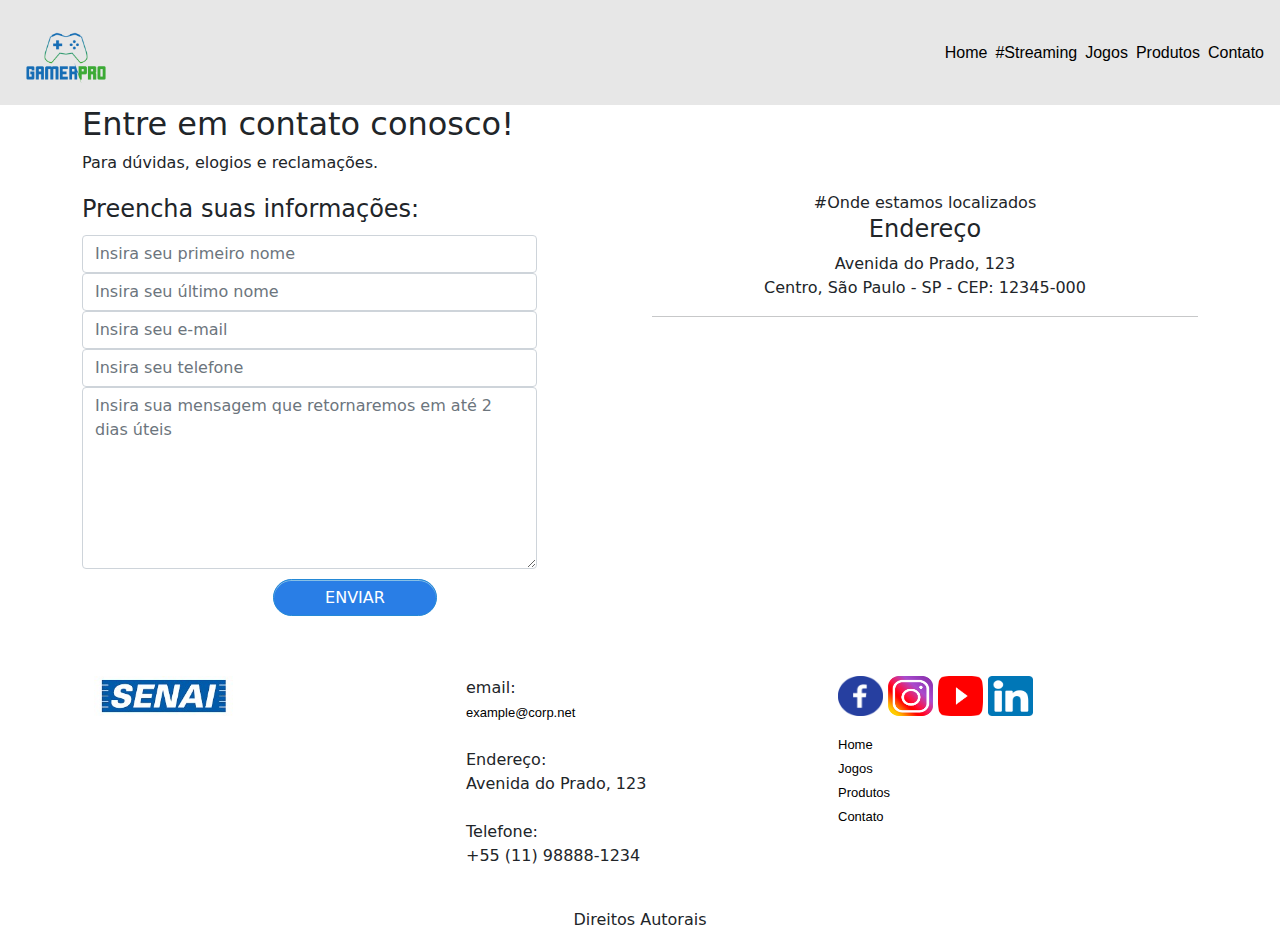
==== commit 864db58a: "PRJ GamerPRO rev.16" ====
--- a/contato.html
+++ b/contato.html
@@ -6,6 +6,7 @@
     <meta name="viewport" content="width=device-width, initial-scale=1.0">
     <link rel="stylesheet" type="text/css" href="./bootstrap/css/bootstrap.min.css">
     <link rel="stylesheet" type="text/css" href="./css/style.css">
+    <script type="text/javascript" src="./js/jquery-1.10.2.min.js"></script>
     <link rel="shortcut icon" href="./img/_ico/brazil-.ico">
     <title>.:: Site Games | GamerPRO ::.</title>
 </head>
@@ -32,7 +33,7 @@
     <!-- Início Form Contato-->
     <div class="contato">
         <div class="container">
-            <div class="row d-flex justify-content-center">
+            <div class="row">
                 <!-- início da tag section com texto de contato -->
                 <section class="col-12">
                     <h2>Entre em contato conosco!</h2>
@@ -41,78 +42,124 @@
 
                 <!-- Fim da tag section com o texto de contato-->
                 <!-- Início Formulário -->
-                <div class="col-md-4">
-                    <div class="form_main">
-                        <h4 class="heading"><strong>Contato</strong>Expresso <span></span></h4>
-                        <div class="form">
-                            <form action="#" method="post" id="contactFrm" name="contactFrm">
-                                <input type="text" required="" placeholder="Por favor, insira o nome completo" value="" name="name" class="txt">
-                                <input type="text" required="" placeholder="Por favor, insira o seu telefone" value="" name="mob" class="txt">
-                                <input type="text" required="" placeholder="Por favor, insira o seu email" value="" name="email" class="txt">
-
-                                <textarea placeholder="Insira sua mensagem" name="mess" type="text" class="text_3" ></textarea>                                
-                            </form>
-                            <input type="submit" value="submit" name="submit" class="txt2">
+                <div class="col-md-6">
+                    <div class="well well-sm">
+                        <form class="form-horizontal" method="post">
+                            <fieldset>
+                                <legend class="text-left header">Preencha suas informações:</legend>
+                                <div class="form-group">
+                                    <div class="col-md-10 col-md-offset-1">
+                                        <input id="fname" name="name" type="text" placeholder="Insira seu primeiro nome" class="form-control" required>
+                                    </div>
+                                </div>
+                                <div class="form-group">
+                                    <div class="col-md-10 col-md-offset-1">
+                                        <input id="lname" name="name" type="text" placeholder="Insira seu último nome" class="form-control" required>
+                                    </div>
+                                </div>
+                                <div class="form-group">
+                                    <div class="col-md-10 col-md-offset-1">
+                                        <input id="email" name="email" type="email" placeholder="Insira seu e-mail" class="form-control" required>
+                                    </div>
+                                </div>
+                                <div class="form-group">
+                                    <div class="col-md-10 col-md-offset-1">
+                                        <input id="phone" name="phone" type="text" placeholder="Insira seu telefone" class="form-control" required>
+                                    </div>
+                                </div>
+                                <div class="form-group">
+                                    <div class="col-md-10 col-md-offset-1">
+                                        <textarea id="message" name="message"  placeholder="Insira sua mensagem que retornaremos em até 2 dias úteis" class="form-control" rows="7" required></textarea>
+                                    </div>
+                                </div>
+                                <div class="form-group">
+                                    <div class="col-md-12 text-center">
+                                        <button type="submit" class="formbutton">Enviar</button>
+                                    </div>
+                                </div>
+                            </fieldset>
+                        </form>
+                    </div>
+                </div>     
+                <!-- Fim Formulario -->
+                <div class="col-md-6">
+                    <div>
+                        <div class="panel panel-default">
+                            <div class="text-center header">#Onde estamos localizados</div>
+                            <div class="panel-body text-center">
+                                <h4>Endereço</h4>
+                                <div>Avenida do Prado, 123 <br />
+                                Centro, São Paulo - SP - CEP: 12345-000</div>
+                                <hr />
+                            </div>
+                        <div class="map">
+                            <iframe src="https://www.google.com/maps/embed?pb=!1m14!1m8!1m3!1d14637.110026353093!2d-47.448846!3d-23.486512!3m2!1i1024!2i768!4f13.1!3m3!1m2!1s0x0%3A0x4ead928c70b1e690!2sEscola%20e%20Faculdade%20de%20Tecnologia%20SENAI%20Gaspar%20Ricardo%20J%C3%BAnior!5e0!3m2!1spt-BR!2sbr!4v1666656594975!5m2!1spt-BR!2sbr" width="600" height="450" style="border:0;" allowfullscreen="" loading="lazy" referrerpolicy="no-referrer-when-downgrade"></iframe>
                         </div>
                     </div>
                 </div>
-                <!-- Fim Formulario -->
-
-                <!-- início footer -->
-                <footer class="rodape">
-                    <div class="container">
-                        <div class="row m-0">
-                            <!-- início da logomarca -->
-                            <div class="col-md-4">
-                                <figure>
-                                    <img src="./img/senai_small.jpg" alt="logo-rodape" width="40%">
-                                </figure>
-                            </div>
-                            <!-- fim da logomarcar -->
-                            <!-- início do texto rodape -->
-                            <div class="col-md-4">
-                                <div class="info-contato">
-                                    <p>email:</p>
-                                    <p><a href="mailto:example@corp.net">example@corp.net</a></p><br>
-                                    <p>Endereço:</p>
-                                    <p>Avenida do Prado, 123</p><br>
-                                    <p>Telefone:</p>
-                                    <p>+55 (11) 98888-1234</p>
-                                </div>
-                            </div>
-                            <!-- fim do texto -->
-                            <!-- início das mídias sociais -->
-                            <div class="col-md-4">
-                                <figure class="redes-sociais">
-                                    <a href="https://facebook.com"><img src="./img/face.png"></a>
-                                    <a href="https://instagram.com"><img src="./img/insta.png"></a>
-                                    <a href="https://youtube.com"><img src="./img/youtube.png"></a>
-                                    <a href="https://linkedin.com"><img src="./img/linkedin.png"></a>
-                                </figure>
-                                <br>
-                                <!-- Repetir opções do menu do Site -->
-                                <a href="index.html">Home</a><br>
-                                <a href="#">Jogos</a><br>
-                                <a href="#">Produtos</a><br>
-                                <a href="#">Contato</a><br>
-                            </div>
-                            <!-- fim das mídias sociais -->
-                            <div class="col-12">
-                                <p class="direitos">Direitos Autorais</p>
-                            </div>
-                            <!-- fim direitos autorais -->
-                        </div>
-                    </div>
-                </footer>
-                <!-- fim texto galeria -->
+                
             </div>
         </div>
     </div>
+    <!-- início footer -->
+    <footer class="rodape">
+        <div class="container">
+            <div class="row m-0">
+                <!-- início da logomarca -->
+                <div class="col-md-4">
+                    <figure>
+                        <img src="./img/senai_small.jpg" alt="logo-rodape" width="40%">
+                    </figure>
+                </div>
+                <!-- fim da logomarcar -->
+                <!-- início do texto rodape -->
+                <div class="col-md-4">
+                    <div class="info-contato">
+                        <p>email:</p>
+                        <p><a href="mailto:example@corp.net">example@corp.net</a></p><br>
+                        <p>Endereço:</p>
+                        <p>Avenida do Prado, 123</p><br>
+                        <p>Telefone:</p>
+                        <p>+55 (11) 98888-1234</p>
+                    </div>
+                </div>
+                <!-- fim do texto -->
+                <!-- início das mídias sociais -->
+                <div class="col-md-4">
+                    <figure class="redes-sociais">
+                        <a href="https://facebook.com"><img src="./img/face.png"></a>
+                        <a href="https://instagram.com"><img src="./img/insta.png"></a>
+                        <a href="https://youtube.com"><img src="./img/youtube.png"></a>
+                        <a href="https://linkedin.com"><img src="./img/linkedin.png"></a>
+                    </figure>
+                    <br>
+                    <!-- Repetir opções do menu do Site -->
+                    <a href="index.html">Home</a><br>
+                    <a href="#">Jogos</a><br>
+                    <a href="#">Produtos</a><br>
+                    <a href="#">Contato</a><br>
+                </div>
+                <!-- fim das mídias sociais -->
+                <div class="col-12">
+                    <p class="direitos">Direitos Autorais</p>
+                </div>
+                <!-- fim direitos autorais -->
+            </div>
+        </div>
+    </footer>
+    <!-- fim footer -->
+
 
 </body>
+
+    <script type="text/javascript" src="./js/map.js"></script>
+
+    <script src="http://maps.google.com/maps/api/js?sensor=false"></script>
 
     <script type="text/javascript" src="./bootstrap/js/bootstrap.min.js"></script>
 
     <script type="text/javascript" src="./js/script_menu.js"></script>
+    
+
 
 </html>--- a/css/style.css
+++ b/css/style.css
@@ -415,9 +415,13 @@
     padding: 10px 0 10px 5px;
     width: 100%;
 }
-.txt2[type="submit"] {
-    background: #242424 none repeat scroll 0 0;
-    border: 1px solid #4f5c04;
+.formbutton[type="submit"] {
+    -moz-box-shadow: inset 0px 1px 0px 0px #87c0e6;
+    -webkit-box-shadow: inset 0px 1px 0px 0px #87c0e6;
+    box-shadow: inset 0px 1px 0px 0px #87c0e6;
+    background-color: #297ee6;
+    display: inline-block;
+    border: 1px solid #2489d6;
     border-radius: 25px;
     color: #fff;
     font-size: 16px;
@@ -428,10 +432,32 @@
     text-transform: uppercase;
     width: 30%;
 }
+.formbutton:hover {
+    background-color: #31a1de;
+}
+.formbutton:active {
+    position: relative;
+    top: 1px;
+}
 .txt2:hover {
     background: rgba(0, 0, 0, 0) none repeat scroll 0 0;
     color: #5793ef;
     transition: all 0.5s ease 0s;
 }
 
-/* Fim CSS Contato */+/* Fim CSS Contato */
+
+/* Início mapa CSS */
+.map {
+    /* min-width: 300px;
+    min-height: 300px; */
+
+    width: auto;
+    height: auto;
+}
+
+.map iframe {
+    width: 100%;
+    height: 100%;
+}
+/* Fim mapa CSS */